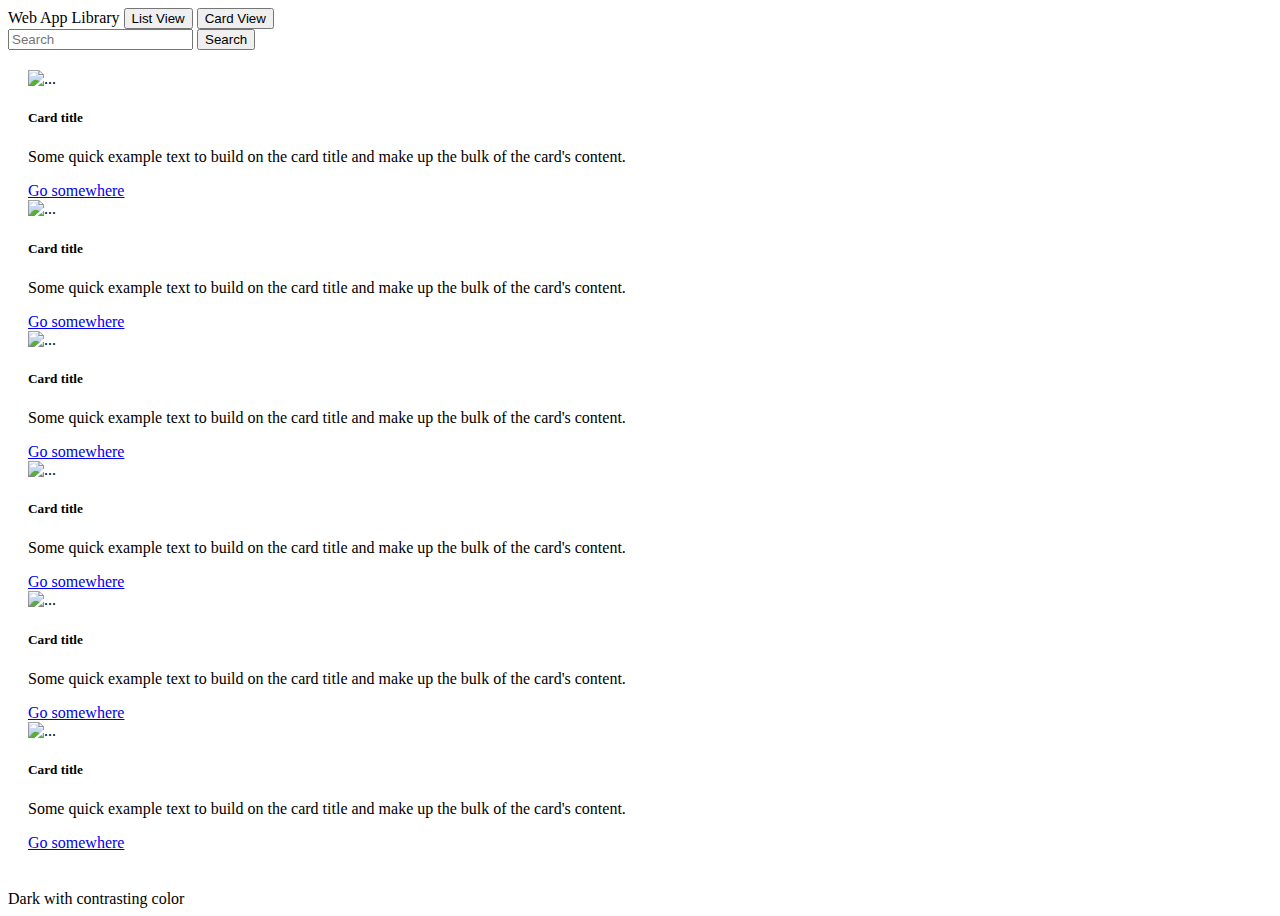
==== WebAppLandingPage 0.0.1 11-03 asof 2023 1244/index.html @ be92d140 "edit buttons" ====
<!doctype html>
<html lang="en">
  <head>
    <meta charset="utf-8">
    <meta name="viewport" content="width=device-width, initial-scale=1">
    <title>Web App Library</title>
    <link rel="stylesheet" href="css/main.css">
    <link href="https://cdn.jsdelivr.net/npm/bootstrap@5.3.2/dist/css/bootstrap.min.css" rel="stylesheet" integrity="sha384-T3c6CoIi6uLrA9TneNEoa7RxnatzjcDSCmG1MXxSR1GAsXEV/Dwwykc2MPK8M2HN" crossorigin="anonymous">
  </head>
  <body>
    <header class="sticky-top">
        <nav class="navbar navbar-expand-lg navbar-light bg-light">
          <div class="container-fluid">
            <a class="navbar-brand">Web App Library
                <button id="listViewBtn"  type="button" class="btn btn-outline-success" onclick="toggleView('list')">List View</button>
                <button id="cardViewBtn"  type="button" class="btn btn-outline-success" onclick="toggleView('card')">Card View</button>
            </a>
          
            <form class="d-flex" role="search">
                <input class="form-control me-2" type="search" placeholder="Search" aria-label="Search">
                <button class="btn btn-outline-success" type="submit">Search</button>
              </form>
          </div>
        </nav>
      </header>

      <div id="listView" class="list-group" style="display: none;">
        <a href="#" class="list-group-item list-group-item-action" > The current link item </a>
        <a href="#" class="list-group-item list-group-item-action">A second link item</a>
        <a href="#" class="list-group-item list-group-item-action">A third link item</a>
        <a href="#" class="list-group-item list-group-item-action">A fourth link item</a>
       
      </div>
    
      <div class="content">
        <div id="cardView" class="container">
            <div class="row row-cols-1 row-cols-md-3 g-4">
                <div class="col">
                  <div class="card h-100">
                    <img src="..." class="card-img-top" alt="...">
                    <div class="card-body">
                        <h5 class="card-title">Card title</h5>
                        <p class="card-text">Some quick example text to build on the card title and make up the bulk of the card's content.</p>
                        <a href="#" class="btn btn-primary">Go somewhere</a>
                      </div>
                  </div>
                </div>
                <div class="col">
                  <div class="card h-100">
                    <img src="..." class="card-img-top" alt="...">
                    <div class="card-body">
                        <h5 class="card-title">Card title</h5>
                        <p class="card-text">Some quick example text to build on the card title and make up the bulk of the card's content.</p>
                        <a href="#" class="btn btn-primary">Go somewhere</a>
                      </div>
                  </div>
                </div>
                <div class="col">
                  <div class="card h-100">
                    <img src="..." class="card-img-top" alt="...">
                    <div class="card-body">
                        <h5 class="card-title">Card title</h5>
                        <p class="card-text">Some quick example text to build on the card title and make up the bulk of the card's content.</p>
                        <a href="#" class="btn btn-primary">Go somewhere</a>
                      </div>
                  </div>
                </div>
                <div class="col">
                  <div class="card h-100">
                    <img src="..." class="card-img-top" alt="...">
                    <div class="card-body">
                        <h5 class="card-title">Card title</h5>
                        <p class="card-text">Some quick example text to build on the card title and make up the bulk of the card's content.</p>
                        <a href="#" class="btn btn-primary">Go somewhere</a>
                      </div>
                  </div>
                </div>
                <div class="col">
                    <div class="card h-100">
                      <img src="..." class="card-img-top" alt="...">
                      <div class="card-body">
                          <h5 class="card-title">Card title</h5>
                          <p class="card-text">Some quick example text to build on the card title and make up the bulk of the card's content.</p>
                          <a href="#" class="btn btn-primary">Go somewhere</a>
                        </div>
                    </div>
                  </div>
                  <div class="col">
                    <div class="card h-100">
                      <img src="..." class="card-img-top" alt="...">
                      <div class="card-body">
                          <h5 class="card-title">Card title</h5>
                          <p class="card-text">Some quick example text to build on the card title and make up the bulk of the card's content.</p>
                          <a href="#" class="btn btn-primary">Go somewhere</a>
                        </div>
                    </div>
                  </div>
              </div>
        </div>
      </div>
    
    <script src="script.js"></script>
    <footer class="footer">
        
            <div class="sticky-xl-bottom">
                <div class="text-bg-dark p-3">Dark with contrasting color</div>
            </div>
       
    </footer>
  </body>
</html>
---- WebAppLandingPage 0.0.1 11-03 asof 2023 1244/css/main.css ----
body {
    display: flex;
    flex-direction: column;
    min-height: 100vh;
}

.content {
    flex: 1;
    padding: 20px
}
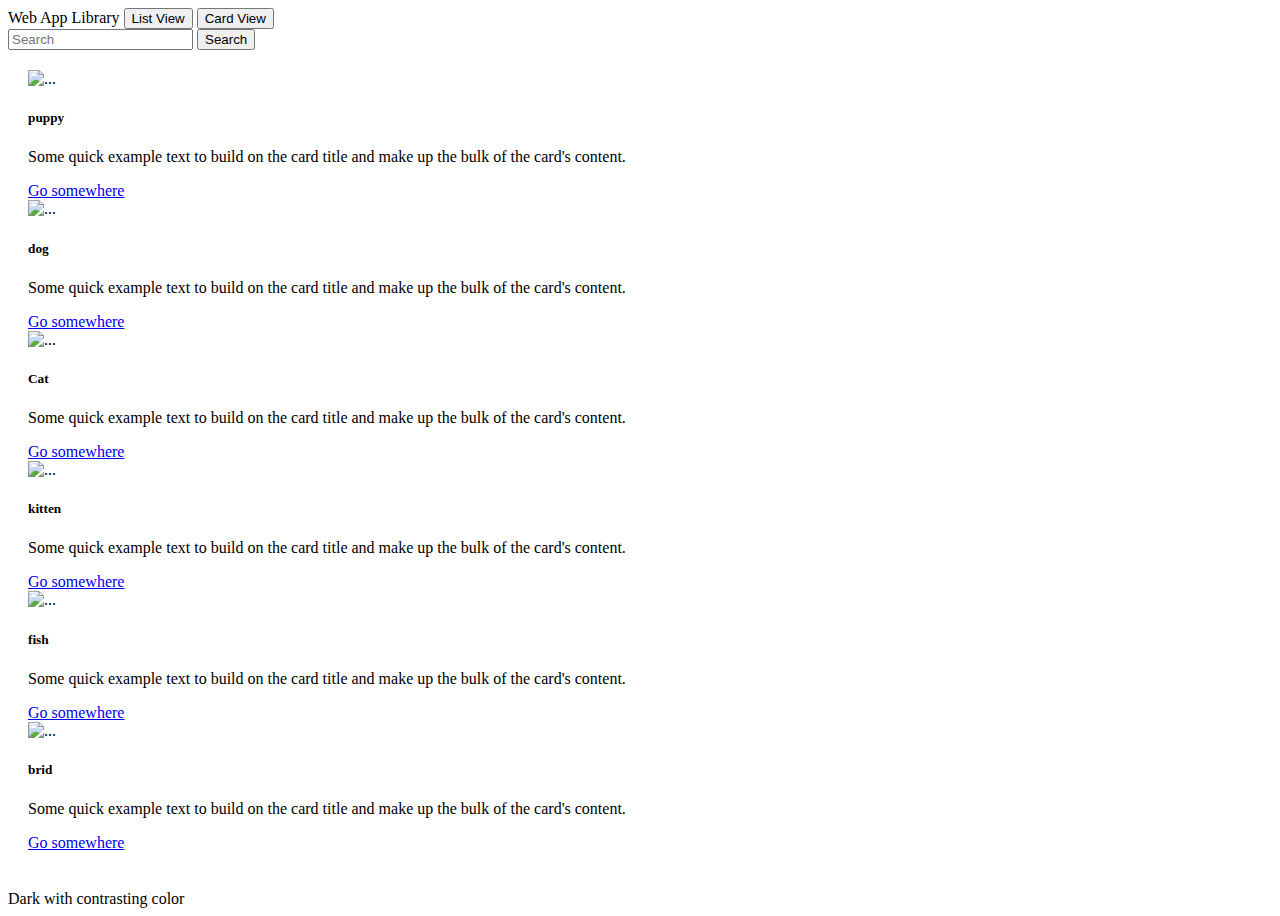
==== commit 9b6411f6: "add search function" ====
--- a/WebAppLandingPage 0.0.1 11-03 asof 2023 1244/index.html
+++ b/WebAppLandingPage 0.0.1 11-03 asof 2023 1244/index.html
@@ -12,14 +12,14 @@
         <nav class="navbar navbar-expand-lg navbar-light bg-light">
           <div class="container-fluid">
             <a class="navbar-brand">Web App Library
-                <button id="listViewBtn"  type="button" class="btn btn-outline-success" onclick="toggleView('list')">List View</button>
-                <button id="cardViewBtn"  type="button" class="btn btn-outline-success" onclick="toggleView('card')">Card View</button>
+                <button id="listViewBtn"   type="button" class="btn btn-outline-info" onclick="toggleView('list')">List View</button>
+                <button id="cardViewBtn"   type="button" class="btn btn-outline-info" onclick="toggleView('card')">Card View</button>
             </a>
           
             <form class="d-flex" role="search">
-                <input class="form-control me-2" type="search" placeholder="Search" aria-label="Search">
-                <button class="btn btn-outline-success" type="submit">Search</button>
-              </form>
+                <input class="form-control me-2" type="search" placeholder="Search" aria-label="Search" id="searchInput" oninput="searchItems()">
+                <button class="btn btn-info"type="submit">Search</button>
+              </form> 
           </div>
         </nav>
       </header>
@@ -33,15 +33,15 @@
       </div>
     
       <div class="content">
-        <div id="cardView" class="container">
+        <div id="cardView" class="container" style="display: block;">
             <div class="row row-cols-1 row-cols-md-3 g-4">
                 <div class="col">
                   <div class="card h-100">
                     <img src="..." class="card-img-top" alt="...">
                     <div class="card-body">
-                        <h5 class="card-title">Card title</h5>
+                        <h5 class="card-title">puppy</h5>
                         <p class="card-text">Some quick example text to build on the card title and make up the bulk of the card's content.</p>
-                        <a href="#" class="btn btn-primary">Go somewhere</a>
+                        <a href="#"  type="button" class="btn btn-info">Go somewhere</a>
                       </div>
                   </div>
                 </div>
@@ -49,9 +49,9 @@
                   <div class="card h-100">
                     <img src="..." class="card-img-top" alt="...">
                     <div class="card-body">
-                        <h5 class="card-title">Card title</h5>
+                        <h5 class="card-title">dog</h5>
                         <p class="card-text">Some quick example text to build on the card title and make up the bulk of the card's content.</p>
-                        <a href="#" class="btn btn-primary">Go somewhere</a>
+                        <a href="#"  type="button" class="btn btn-info">Go somewhere</a>
                       </div>
                   </div>
                 </div>
@@ -59,9 +59,9 @@
                   <div class="card h-100">
                     <img src="..." class="card-img-top" alt="...">
                     <div class="card-body">
-                        <h5 class="card-title">Card title</h5>
+                        <h5 class="card-title">Cat</h5>
                         <p class="card-text">Some quick example text to build on the card title and make up the bulk of the card's content.</p>
-                        <a href="#" class="btn btn-primary">Go somewhere</a>
+                        <a href="#"  type="button" class="btn btn-info">Go somewhere</a>
                       </div>
                   </div>
                 </div>
@@ -69,9 +69,9 @@
                   <div class="card h-100">
                     <img src="..." class="card-img-top" alt="...">
                     <div class="card-body">
-                        <h5 class="card-title">Card title</h5>
+                        <h5 class="card-title">kitten</h5>
                         <p class="card-text">Some quick example text to build on the card title and make up the bulk of the card's content.</p>
-                        <a href="#" class="btn btn-primary">Go somewhere</a>
+                        <a href="#" type="button" class="btn btn-info">Go somewhere</a>
                       </div>
                   </div>
                 </div>
@@ -79,9 +79,9 @@
                     <div class="card h-100">
                       <img src="..." class="card-img-top" alt="...">
                       <div class="card-body">
-                          <h5 class="card-title">Card title</h5>
+                          <h5 class="card-title">fish</h5>
                           <p class="card-text">Some quick example text to build on the card title and make up the bulk of the card's content.</p>
-                          <a href="#" class="btn btn-primary">Go somewhere</a>
+                          <a href="#" type="button" class="btn btn-info">Go somewhere</a>
                         </div>
                     </div>
                   </div>
@@ -89,9 +89,9 @@
                     <div class="card h-100">
                       <img src="..." class="card-img-top" alt="...">
                       <div class="card-body">
-                          <h5 class="card-title">Card title</h5>
+                          <h5 class="card-title">brid</h5>
                           <p class="card-text">Some quick example text to build on the card title and make up the bulk of the card's content.</p>
-                          <a href="#" class="btn btn-primary">Go somewhere</a>
+                          <a href="#" type="button" class="btn btn-info">Go somewhere</a>
                         </div>
                     </div>
                   </div>
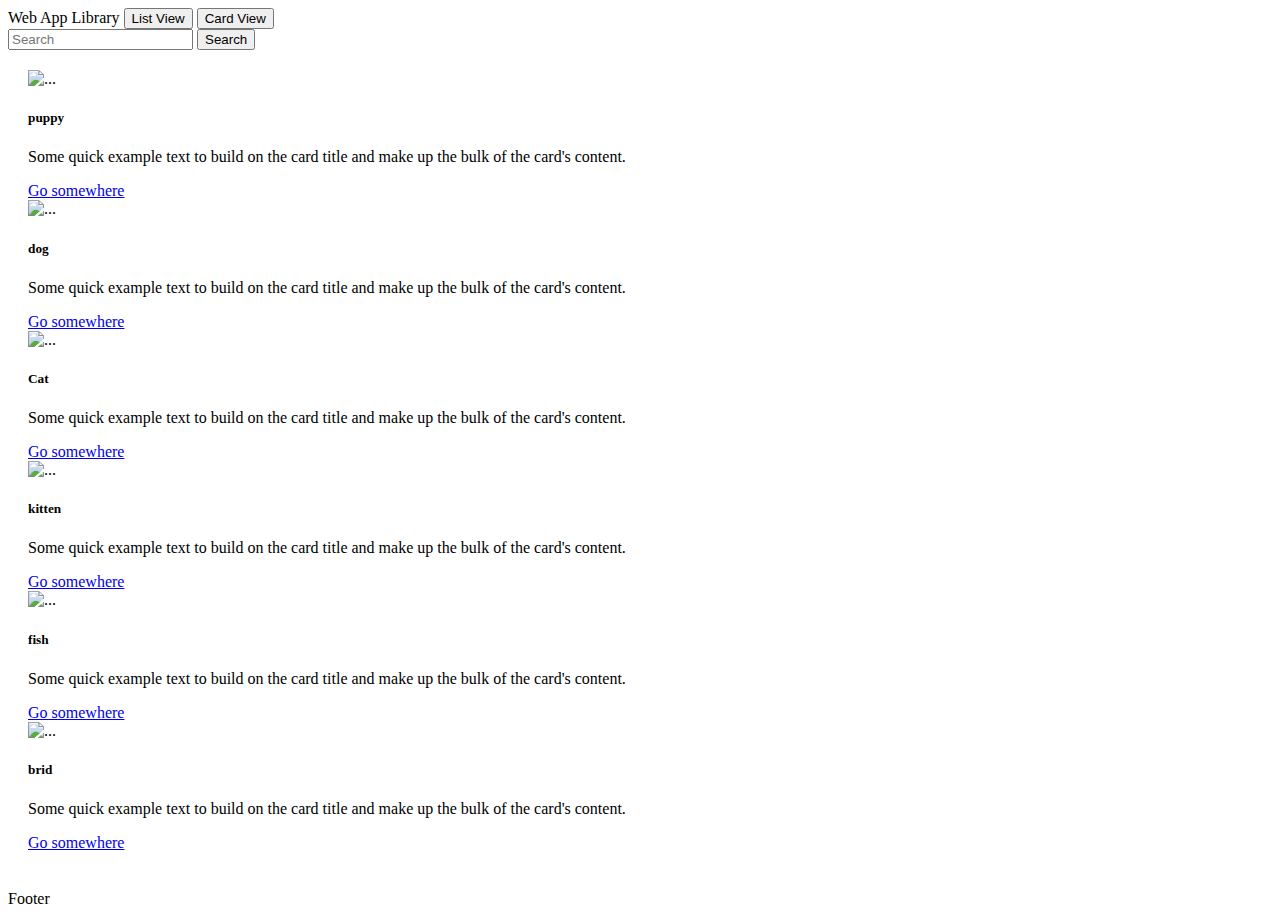
==== commit f0c71b72: "edit footer color and text" ====
--- a/WebAppLandingPage 0.0.1 11-03 asof 2023 1244/index.html
+++ b/WebAppLandingPage 0.0.1 11-03 asof 2023 1244/index.html
@@ -103,7 +103,7 @@
     <footer class="footer">
         
             <div class="sticky-xl-bottom">
-                <div class="text-bg-dark p-3">Dark with contrasting color</div>
+                <div class="text-bg-light p-3">Footer</div>
             </div>
        
     </footer>
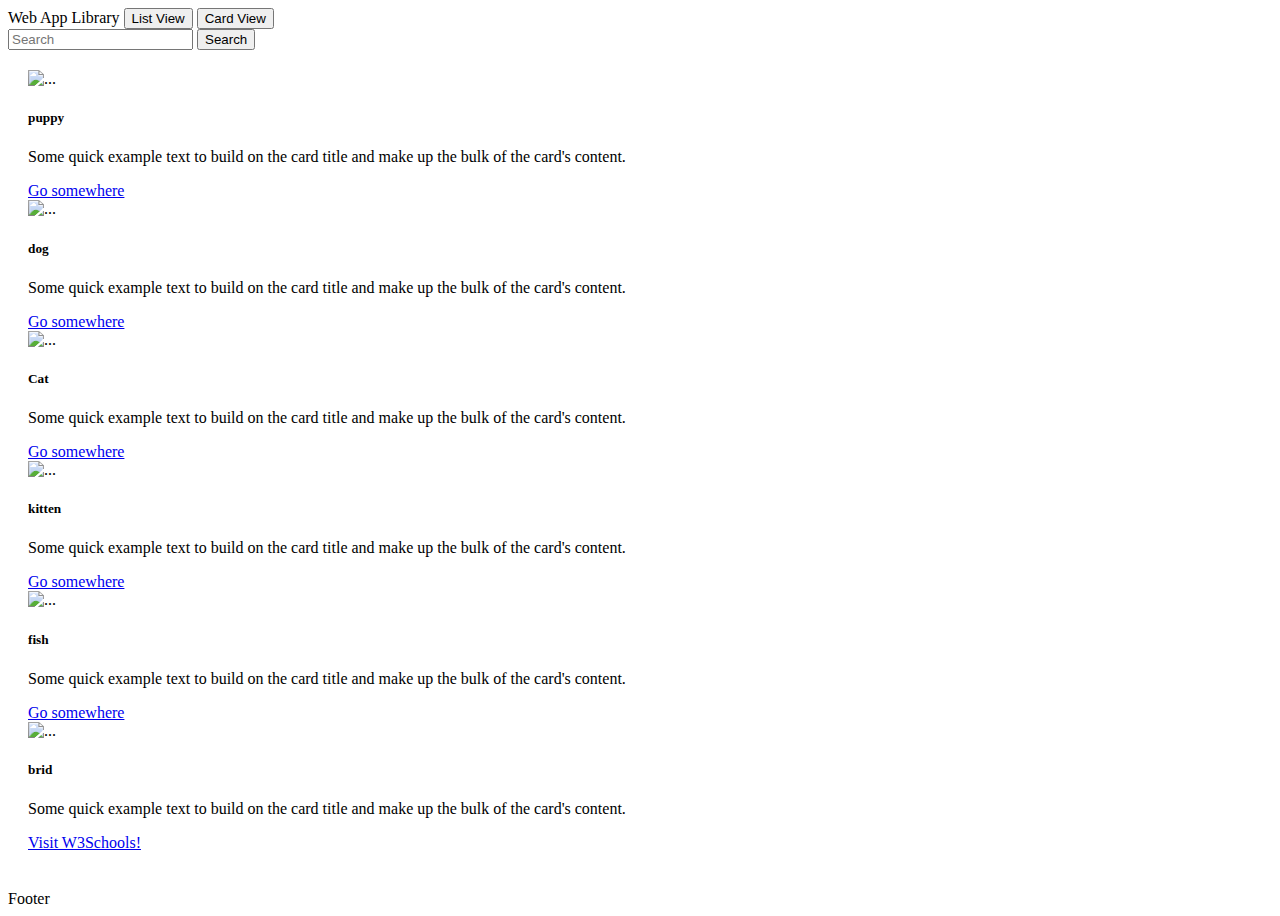
==== commit c8f4bfef: "edit html" ====
--- a/WebAppLandingPage 0.0.1 11-03 asof 2023 1244/index.html
+++ b/WebAppLandingPage 0.0.1 11-03 asof 2023 1244/index.html
@@ -29,6 +29,8 @@
         <a href="#" class="list-group-item list-group-item-action">A second link item</a>
         <a href="#" class="list-group-item list-group-item-action">A third link item</a>
         <a href="#" class="list-group-item list-group-item-action">A fourth link item</a>
+        <a href="#" class="list-group-item list-group-item-action">A fourth link item</a>
+        <a href="https://www.w3schools.com/" target="_blank" class="list-group-item list-group-item-action">Visit W3Schools!</a>
        
       </div>
     
@@ -91,10 +93,11 @@
                       <div class="card-body">
                           <h5 class="card-title">brid</h5>
                           <p class="card-text">Some quick example text to build on the card title and make up the bulk of the card's content.</p>
-                          <a href="#" type="button" class="btn btn-info">Go somewhere</a>
+                          <a href="https://www.w3schools.com/" target="_blank" type="button" class="btn btn-info">Visit W3Schools!</a>
                         </div>
                     </div>
                   </div>
+                  
               </div>
         </div>
       </div>
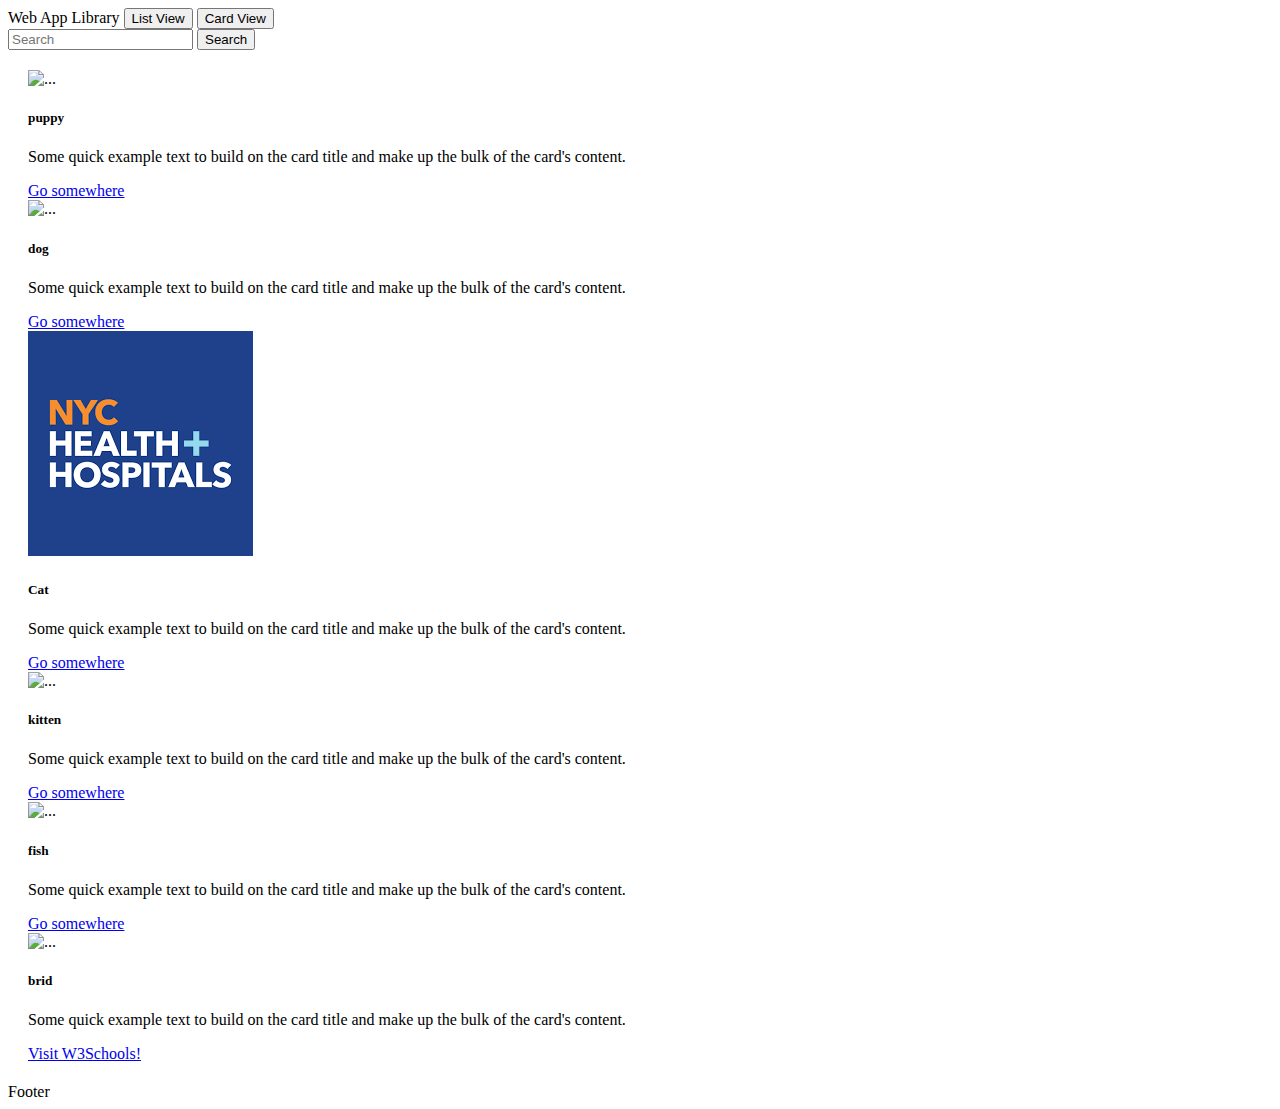
==== commit 1f015b88: "add img" ====
--- a/WebAppLandingPage 0.0.1 11-03 asof 2023 1244/index.html
+++ b/WebAppLandingPage 0.0.1 11-03 asof 2023 1244/index.html
@@ -59,7 +59,7 @@
                 </div>
                 <div class="col">
                   <div class="card h-100">
-                    <img src="..." class="card-img-top" alt="...">
+                    <img src="./img/logo.png" class="card-img-top" alt="chs">
                     <div class="card-body">
                         <h5 class="card-title">Cat</h5>
                         <p class="card-text">Some quick example text to build on the card title and make up the bulk of the card's content.</p>
--- a/WebAppLandingPage 0.0.1 11-03 asof 2023 1244/css/main.css
+++ b/WebAppLandingPage 0.0.1 11-03 asof 2023 1244/css/main.css
@@ -8,3 +8,5 @@
     flex: 1;
     padding: 20px
 }
+
+
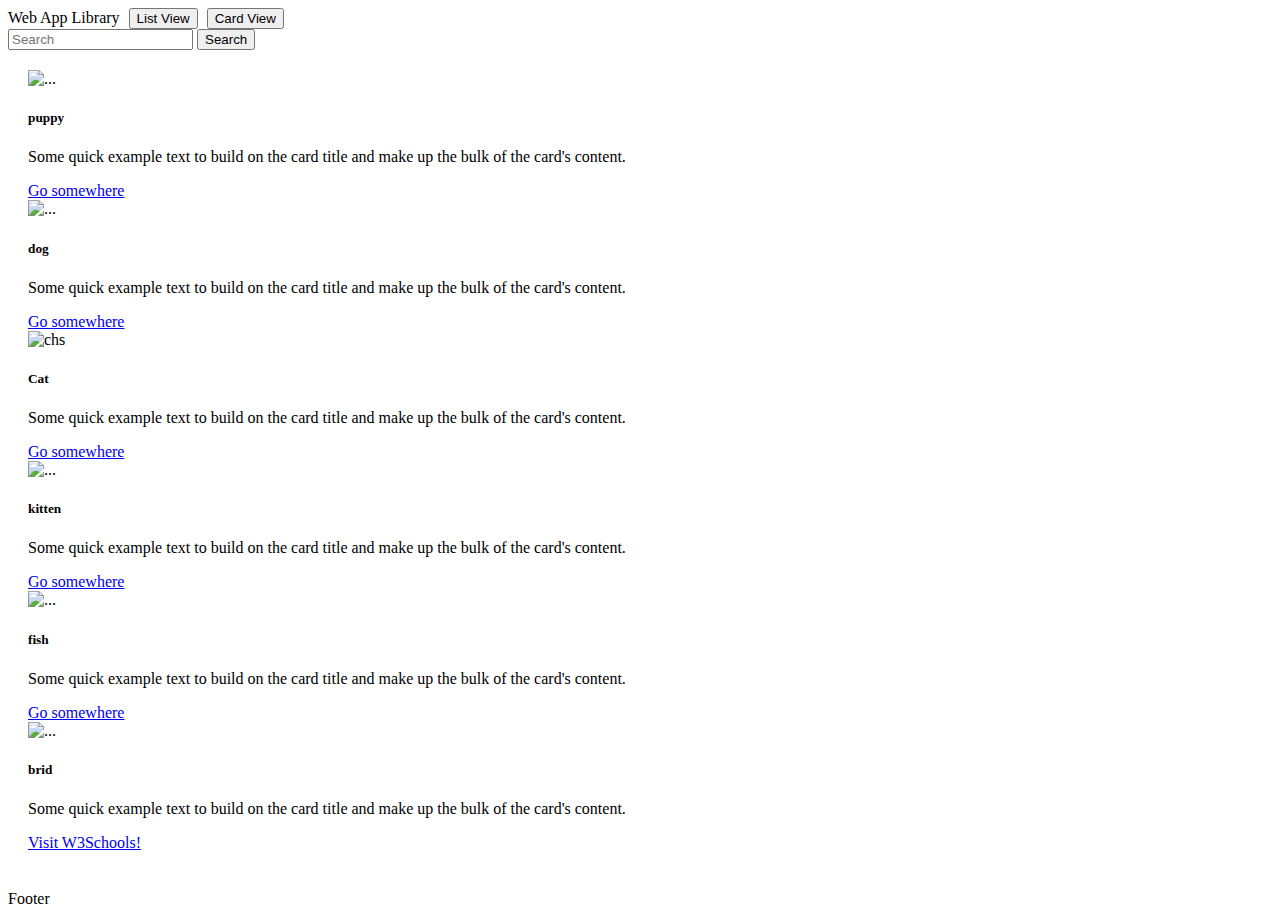
==== commit 6808a5c3: "edit css" ====
--- a/WebAppLandingPage 0.0.1 11-03 asof 2023 1244/index.html
+++ b/WebAppLandingPage 0.0.1 11-03 asof 2023 1244/index.html
@@ -59,7 +59,7 @@
                 </div>
                 <div class="col">
                   <div class="card h-100">
-                    <img src="./img/logo.png" class="card-img-top" alt="chs">
+                    <img src="" class="card-img-top" alt="chs">
                     <div class="card-body">
                         <h5 class="card-title">Cat</h5>
                         <p class="card-text">Some quick example text to build on the card title and make up the bulk of the card's content.</p>
--- a/WebAppLandingPage 0.0.1 11-03 asof 2023 1244/css/main.css
+++ b/WebAppLandingPage 0.0.1 11-03 asof 2023 1244/css/main.css
@@ -9,4 +9,7 @@
     padding: 20px
 }
 
-
+#listViewBtn,
+#cardViewBtn {
+   margin-left: 5px;
+}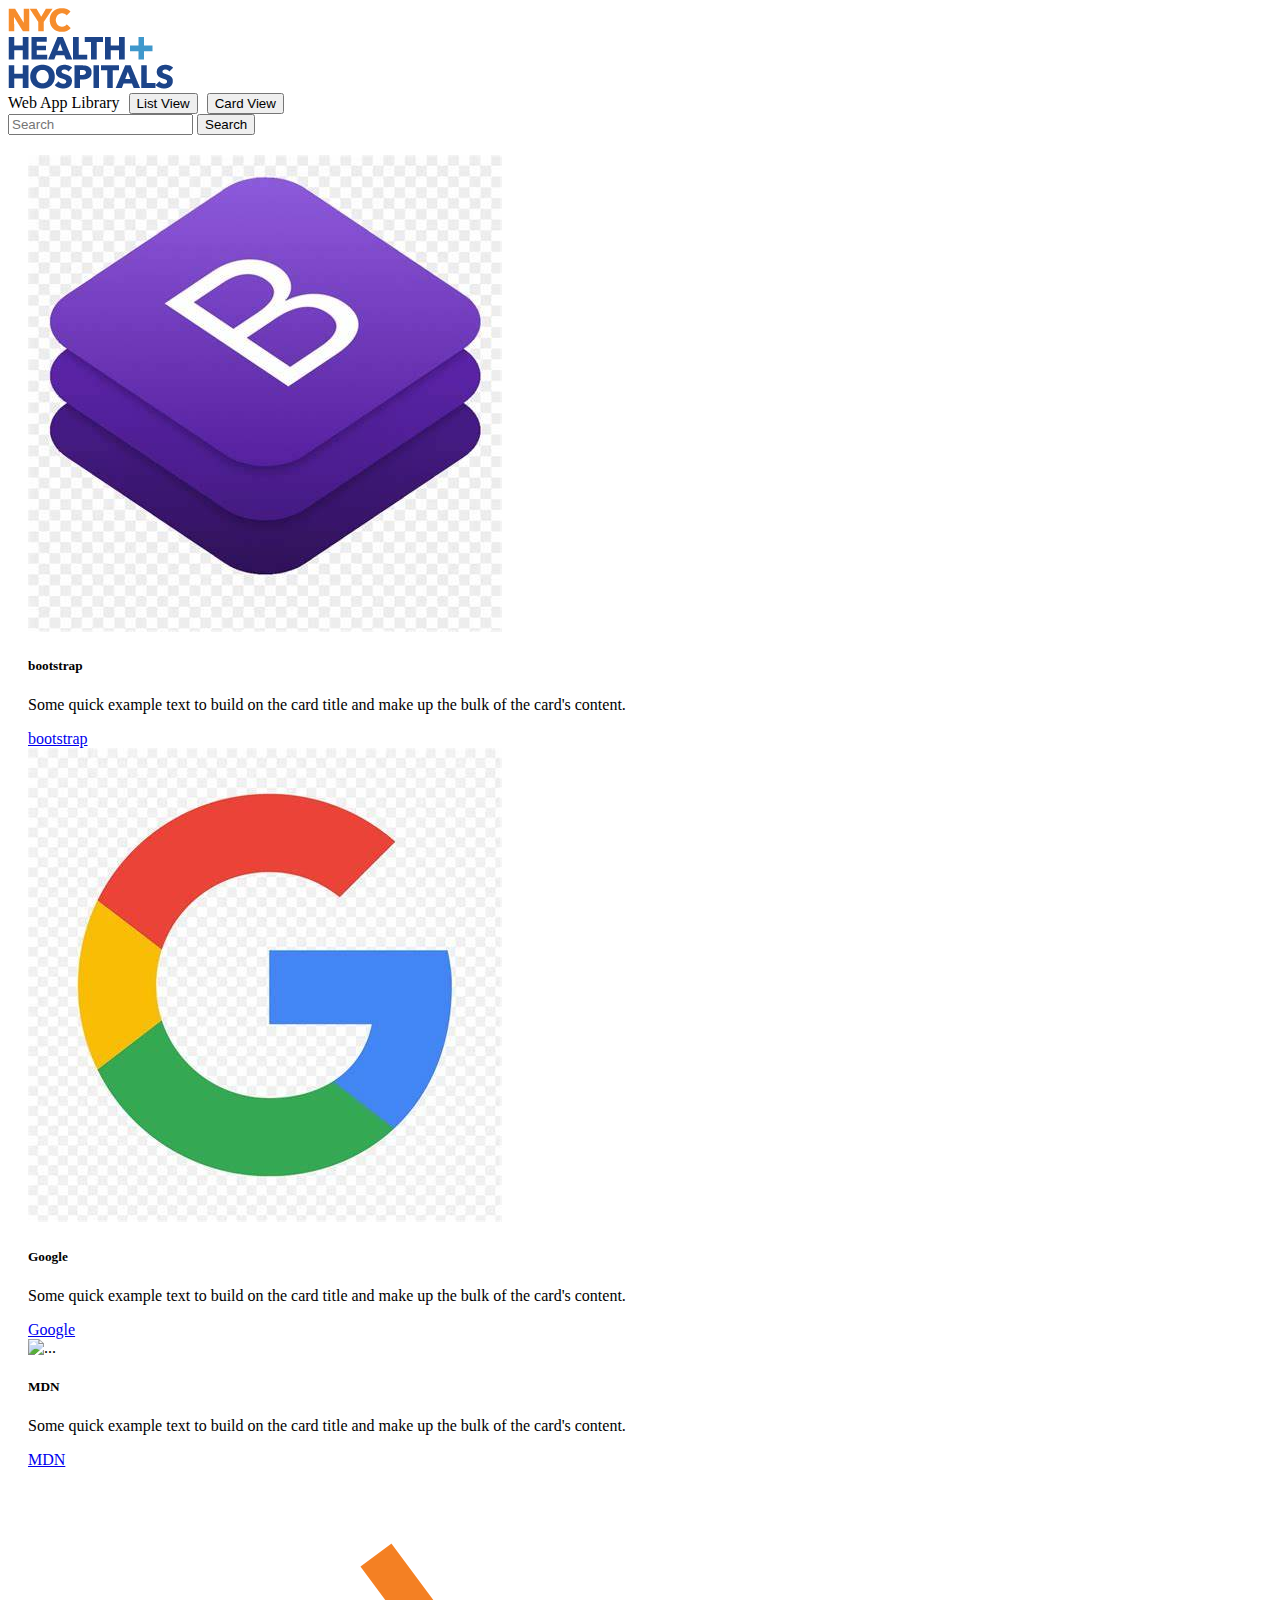
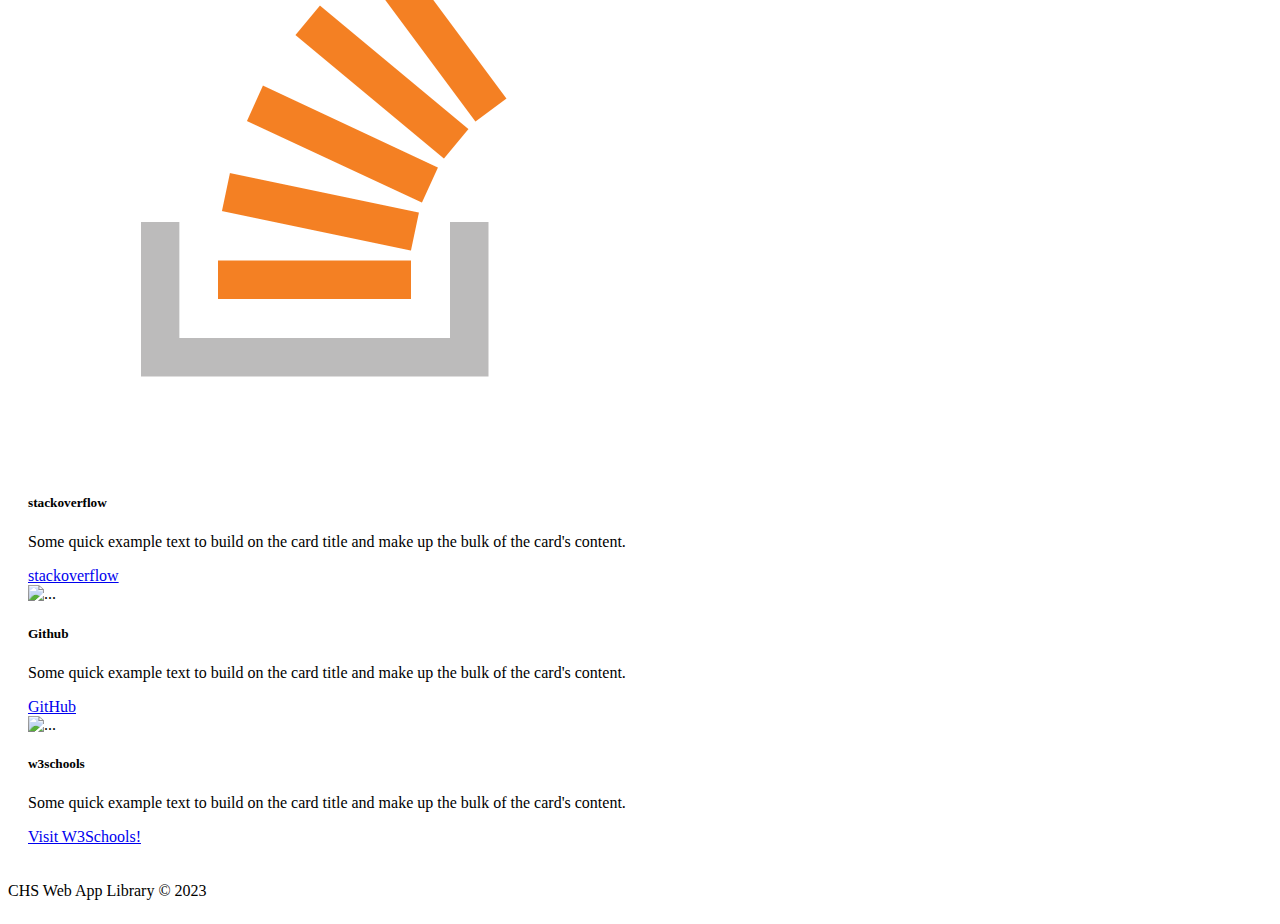
==== commit 5a770e65: "add imgs" ====
--- a/WebAppLandingPage 0.0.1 11-03 asof 2023 1244/index.html
+++ b/WebAppLandingPage 0.0.1 11-03 asof 2023 1244/index.html
@@ -10,8 +10,9 @@
   <body>
     <header class="sticky-top">
         <nav class="navbar navbar-expand-lg navbar-light bg-light">
+          <img src="./img/ItemID65_health_hospitals_logo_onwhite.png" class="rounded float-start" alt="logo">
           <div class="container-fluid">
-            <a class="navbar-brand">Web App Library
+            <a class="navbar-brand fs-1" >Web App Library 
                 <button id="listViewBtn"   type="button" class="btn btn-outline-info" onclick="toggleView('list')">List View</button>
                 <button id="cardViewBtn"   type="button" class="btn btn-outline-info" onclick="toggleView('card')">Card View</button>
             </a>
@@ -25,11 +26,11 @@
       </header>
 
       <div id="listView" class="list-group" style="display: none;">
-        <a href="#" class="list-group-item list-group-item-action" > The current link item </a>
-        <a href="#" class="list-group-item list-group-item-action">A second link item</a>
-        <a href="#" class="list-group-item list-group-item-action">A third link item</a>
-        <a href="#" class="list-group-item list-group-item-action">A fourth link item</a>
-        <a href="#" class="list-group-item list-group-item-action">A fourth link item</a>
+        <a href="https://github.com/" target="_blank" class="list-group-item list-group-item-action" > Github </a>
+        <a href="https://stackoverflow.com/" target="_blank" class="list-group-item list-group-item-action">stackoverflow</a>
+        <a href="https://developer.mozilla.org/en-US/docs/Learn" target="_blank"class="list-group-item list-group-item-action">MDN</a>
+        <a href="https://www.google.com/" target="_blank" class="list-group-item list-group-item-action">Google</a>
+        <a href="https://getbootstrap.com/" target="_blank" class="list-group-item list-group-item-action">bootstrap</a>
         <a href="https://www.w3schools.com/" target="_blank" class="list-group-item list-group-item-action">Visit W3Schools!</a>
        
       </div>
@@ -39,11 +40,21 @@
             <div class="row row-cols-1 row-cols-md-3 g-4">
                 <div class="col">
                   <div class="card h-100">
-                    <img src="..." class="card-img-top" alt="...">
+                    <img src="./img/bootstrapicon.png" class="card-img-top" alt="bootstrap">
                     <div class="card-body">
-                        <h5 class="card-title">puppy</h5>
+                        <h5 class="card-title">bootstrap</h5>
                         <p class="card-text">Some quick example text to build on the card title and make up the bulk of the card's content.</p>
-                        <a href="#"  type="button" class="btn btn-info">Go somewhere</a>
+                        <a href="https://getbootstrap.com/" target="_blank"  type="button" class="btn btn-info">bootstrap</a>
+                      </div>
+                  </div>
+                </div>
+                <div class="col">
+                  <div class="card h-100">
+                    <img src="./img/GoogleIcon.jfif" class="card-img-top" alt="Google">
+                    <div class="card-body">
+                        <h5 class="card-title">Google</h5>
+                        <p class="card-text">Some quick example text to build on the card title and make up the bulk of the card's content.</p>
+                        <a href="https://www.google.com/"  target="_blank" type="button" class="btn btn-info">Google</a>
                       </div>
                   </div>
                 </div>
@@ -51,29 +62,19 @@
                   <div class="card h-100">
                     <img src="..." class="card-img-top" alt="...">
                     <div class="card-body">
-                        <h5 class="card-title">dog</h5>
+                        <h5 class="card-title">MDN</h5>
                         <p class="card-text">Some quick example text to build on the card title and make up the bulk of the card's content.</p>
-                        <a href="#"  type="button" class="btn btn-info">Go somewhere</a>
+                        <a href="https://developer.mozilla.org/en-US/docs/Learn"  target="_blank" type="button" class="btn btn-info">MDN</a>
                       </div>
                   </div>
                 </div>
                 <div class="col">
                   <div class="card h-100">
-                    <img src="" class="card-img-top" alt="chs">
+                    <img src="./img/stack-overflow-icon.png" class="card-img-top" alt="stackoverflow">
                     <div class="card-body">
-                        <h5 class="card-title">Cat</h5>
+                        <h5 class="card-title">stackoverflow</h5>
                         <p class="card-text">Some quick example text to build on the card title and make up the bulk of the card's content.</p>
-                        <a href="#"  type="button" class="btn btn-info">Go somewhere</a>
-                      </div>
-                  </div>
-                </div>
-                <div class="col">
-                  <div class="card h-100">
-                    <img src="..." class="card-img-top" alt="...">
-                    <div class="card-body">
-                        <h5 class="card-title">kitten</h5>
-                        <p class="card-text">Some quick example text to build on the card title and make up the bulk of the card's content.</p>
-                        <a href="#" type="button" class="btn btn-info">Go somewhere</a>
+                        <a href="https://stackoverflow.com/" target="_blank"type="button" class="btn btn-info">stackoverflow</a>
                       </div>
                   </div>
                 </div>
@@ -81,9 +82,9 @@
                     <div class="card h-100">
                       <img src="..." class="card-img-top" alt="...">
                       <div class="card-body">
-                          <h5 class="card-title">fish</h5>
+                          <h5 class="card-title">Github</h5>
                           <p class="card-text">Some quick example text to build on the card title and make up the bulk of the card's content.</p>
-                          <a href="#" type="button" class="btn btn-info">Go somewhere</a>
+                          <a href="https://github.com/" target="_blank"  type="button" class="btn btn-info">GitHub</a>
                         </div>
                     </div>
                   </div>
@@ -91,7 +92,7 @@
                     <div class="card h-100">
                       <img src="..." class="card-img-top" alt="...">
                       <div class="card-body">
-                          <h5 class="card-title">brid</h5>
+                          <h5 class="card-title">w3schools</h5>
                           <p class="card-text">Some quick example text to build on the card title and make up the bulk of the card's content.</p>
                           <a href="https://www.w3schools.com/" target="_blank" type="button" class="btn btn-info">Visit W3Schools!</a>
                         </div>
@@ -106,7 +107,7 @@
     <footer class="footer">
         
             <div class="sticky-xl-bottom">
-                <div class="text-bg-light p-3">Footer</div>
+                <div  class="text-bg-secondary p-3"><p class="fw-bold text-center" > CHS Web App Library &copy 2023</p> </div>
             </div>
        
     </footer>
